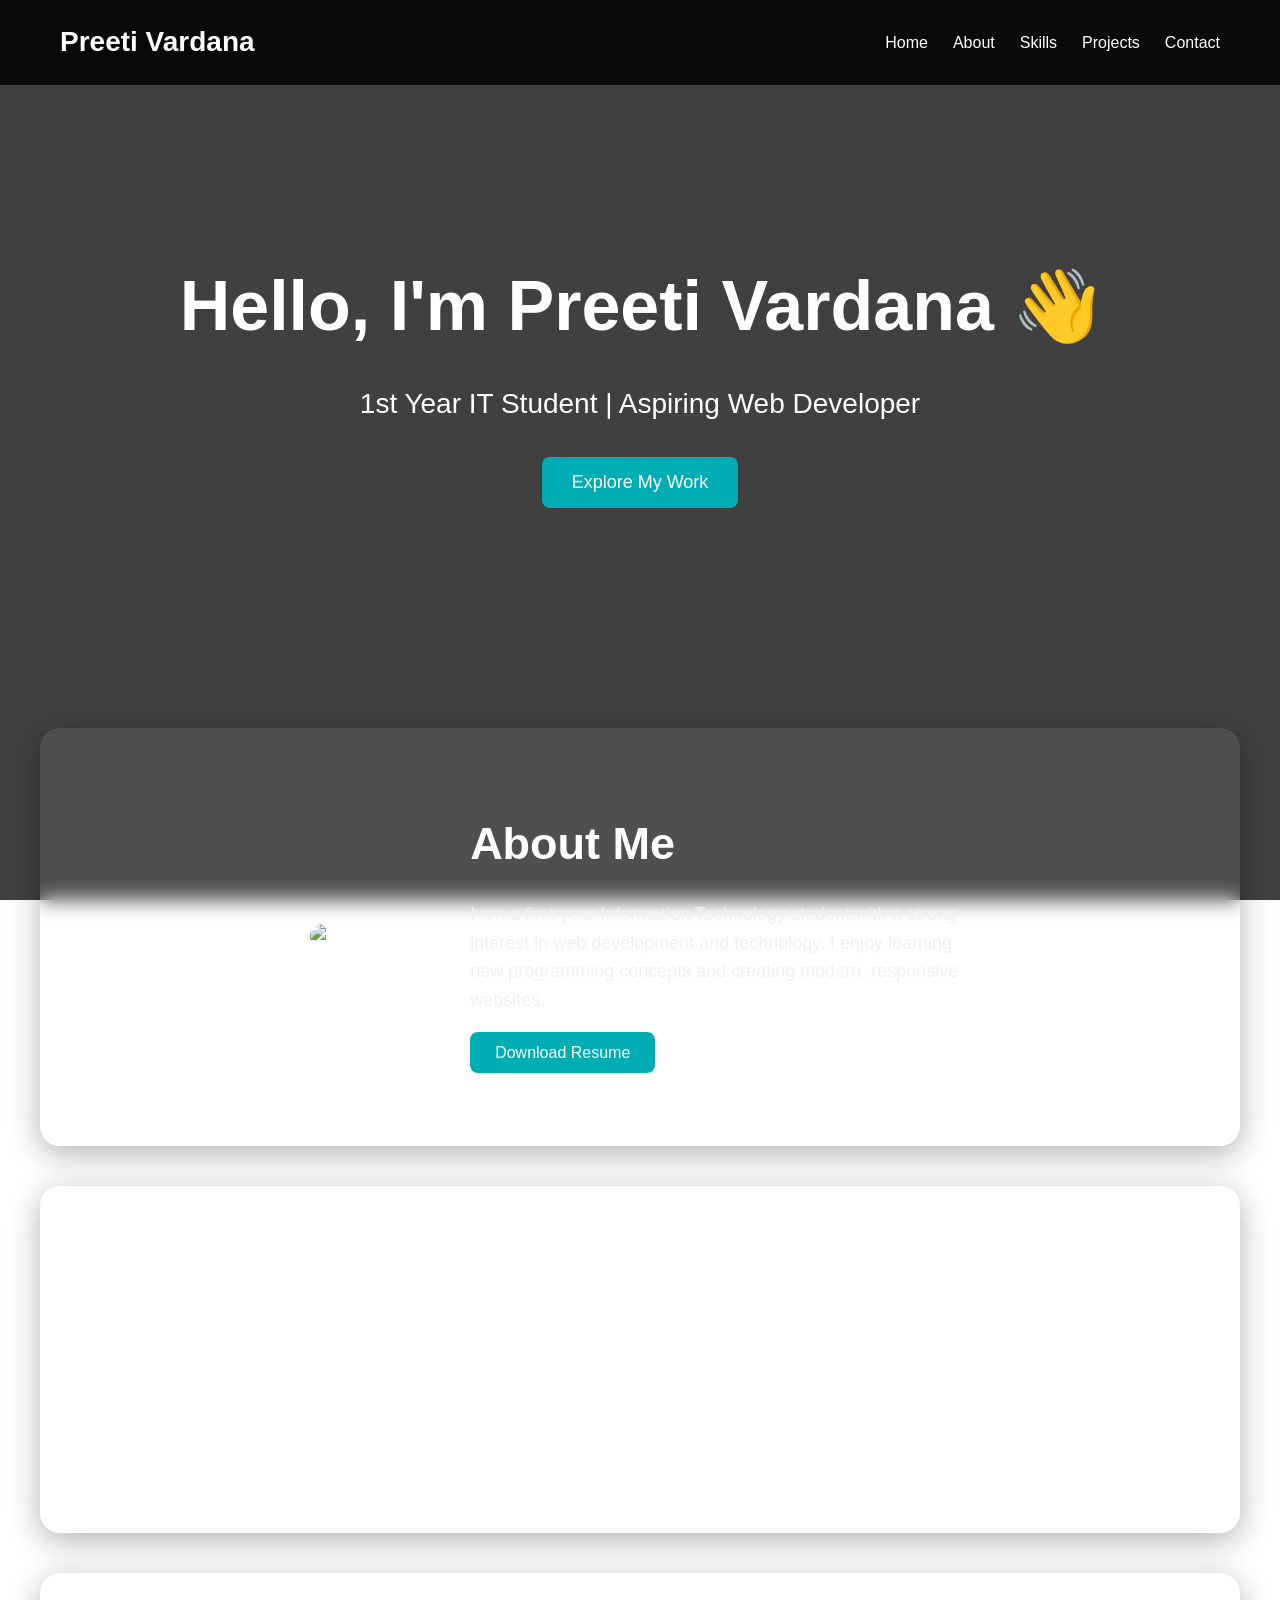
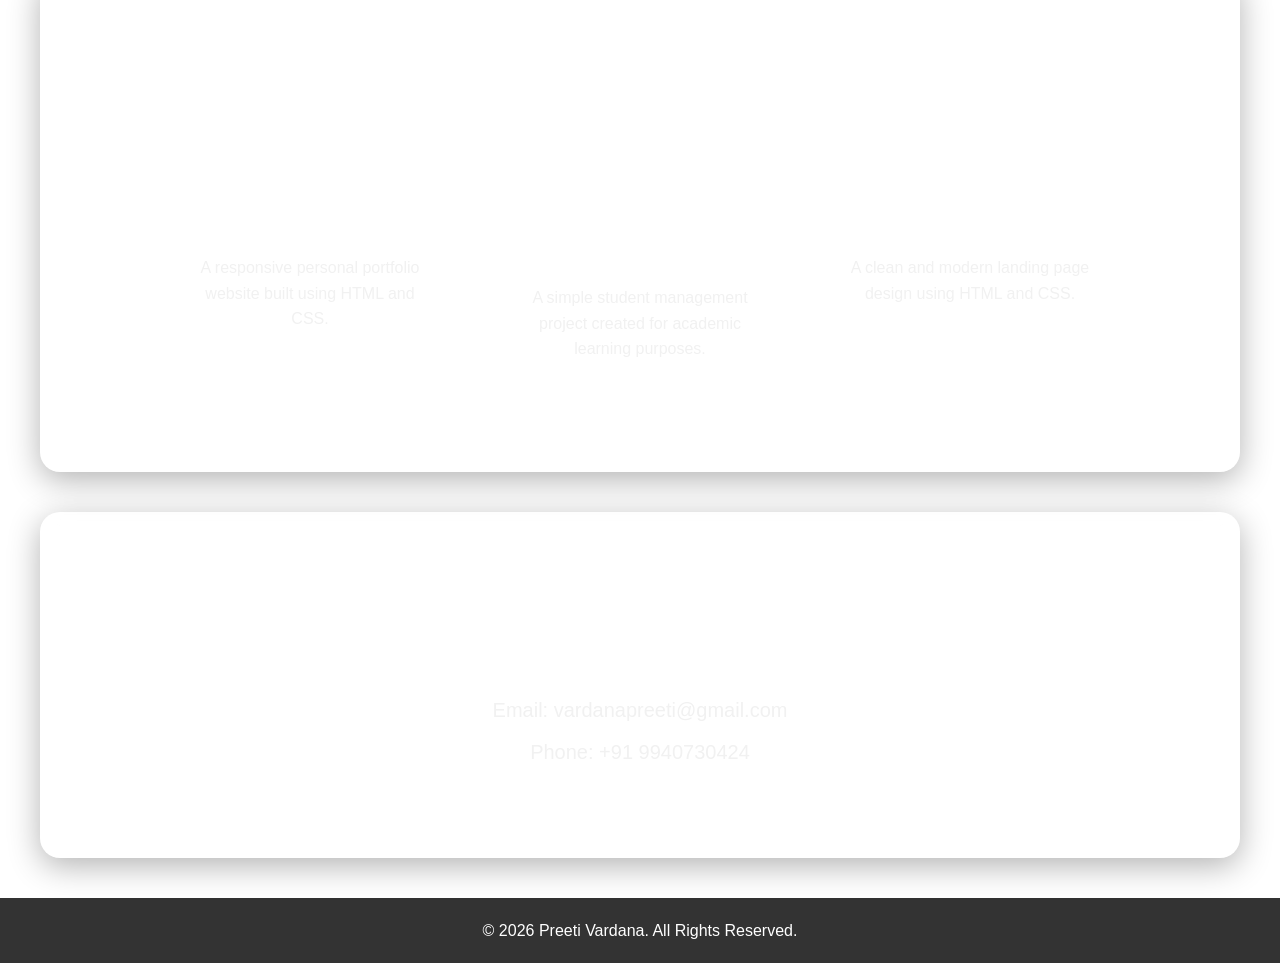
==== index.html @ 457b0c3e "Add files via upload" ====
<!DOCTYPE html>
<html lang="en">

<head>

  <meta charset="UTF-8">

  <meta name="viewport" content="width=device-width, initial-scale=1.0">

  <title>Portfolio Website</title>

  <link rel="stylesheet" href="style.css">

</head>

<body>

  <!-- Header Section -->

  <header>

    <nav>

      <h1 class="logo">Preeti Vardana</h1>

      <ul>

        <li><a href="#">Home</a></li>
        <li><a href="#about">About</a></li>
        <li><a href="#skills">Skills</a></li>
        <li><a href="#projects">Projects</a></li>
        <li><a href="#contact">Contact</a></li>

      </ul>

    </nav>

    <!-- Hero Section -->

    <div class="hero">

      <h2>Hello, I'm Preeti Vardana 👋</h2>

      <p>
        1st Year IT Student | Aspiring Web Developer
      </p>

      <button>Explore My Work</button>

    </div>

  </header>

  <!-- About Section -->

  <section class="about" id="about">

    <div class="about-image">

      <img src="images/profile.jpg" alt="Profile Image">

    </div>

    <div class="about-content">

      <h2>About Me</h2>

      <p>
        I am a first-year Information Technology student with
        a strong interest in web development and technology.
        I enjoy learning new programming concepts and creating
        modern, responsive websites.
      </p>

      <a href="Preeti_Vardana_Final_Resume.pdf" download>
        Download Resume
      </a>

    </div>

  </section>

  <!-- Skills Section -->

  <section class="skills" id="skills">

    <h2>My Skills</h2>

    <div class="skill-box">

      <div class="card">HTML</div>
      <div class="card">CSS</div>
      <div class="card">JavaScript</div>
      <div class="card">C Programming</div>
      <div class="card">Python</div>
      <div class="card">Problem Solving</div>

    </div>

  </section>

  <!-- Projects Section -->

  <section class="projects" id="projects">

    <h2>Projects</h2>

    <div class="project-container">

      <div class="project-card">

        <h3>Portfolio Website</h3>

        <p>
          A responsive personal portfolio website built using
          HTML and CSS.
        </p>

      </div>

      <div class="project-card">

        <h3>Student Management System</h3>

        <p>
          A simple student management project created for
          academic learning purposes.
        </p>

      </div>

      <div class="project-card">

        <h3>Landing Page Design</h3>

        <p>
          A clean and modern landing page design using
          HTML and CSS.
        </p>

      </div>

    </div>

  </section>

  <!-- Contact Section -->

  <section class="contact" id="contact">

    <h2>Contact Me</h2>

    <p>Email: vardanapreeti@gmail.com</p>

    <p>Phone: +91 9940730424</p>

  </section>

  <!-- Footer -->

  <footer>

    <p>
      © 2026 Preeti Vardana. All Rights Reserved.
    </p>

  </footer>

</body>

</html>
---- style.css ----
html {
  scroll-behavior: smooth;
}

* {
  margin: 0;
  padding: 0;
  box-sizing: border-box;
}

body {

  font-family: Arial, sans-serif;

  line-height: 1.6;

  background:
    linear-gradient(
      rgba(0,0,0,0.75),
      rgba(0,0,0,0.75)
    ),
    url("images/background.jpg");

  background-size: cover;

  background-attachment: fixed;

  color: white;
}

/* Navbar */

nav {

  background-color: rgba(0,0,0,0.85);

  display: flex;

  justify-content: space-between;

  align-items: center;

  padding: 20px 60px;

  position: fixed;

  width: 100%;

  top: 0;

  left: 0;

  z-index: 1000;

  backdrop-filter: blur(10px);
}

.logo {
  font-size: 28px;
}

nav ul {

  display: flex;

  list-style: none;

  gap: 25px;
}

nav a {

  color: white;

  text-decoration: none;

  transition: 0.3s;
}

nav a:hover {
  color: #00adb5;
}

/* Hero Section */

.hero {

  text-align: center;

  padding: 250px 20px 180px;
}

.hero h2 {

  font-size: 70px;

  margin-bottom: 20px;
}

.hero p {

  font-size: 28px;

  margin-bottom: 30px;
}

.hero button {

  padding: 15px 30px;

  border: none;

  background-color: #00adb5;

  color: white;

  font-size: 18px;

  border-radius: 8px;

  cursor: pointer;

  transition: 0.3s;
}

.hero button:hover {

  background-color: #008891;

  transform: scale(1.05);
}

/* Shared Section Style */

.about,
.skills,
.projects,
.contact {

  background: rgba(255, 255, 255, 0.08);

  backdrop-filter: blur(10px);

  border-radius: 20px;

  margin: 40px;

  padding: 80px 40px;

  box-shadow: 0 8px 32px rgba(0,0,0,0.3);
}

/* About Section */

.about {

  display: flex;

  justify-content: center;

  align-items: center;

  gap: 50px;

  flex-wrap: wrap;
}

.about img {

  width: 300px;

  height: 300px;

  object-fit: cover;

  border-radius: 15px;
}

.about-content {

  max-width: 500px;
}

.about-content h2 {

  font-size: 45px;

  margin-bottom: 20px;
}

.about-content p {

  font-size: 18px;

  margin-bottom: 25px;

  color: #f1f1f1;
}

.about-content a {

  background-color: #00adb5;

  color: white;

  padding: 12px 25px;

  text-decoration: none;

  border-radius: 8px;

  transition: 0.3s;
}

.about-content a:hover {

  background-color: #008891;
}

/* Skills Section */

.skills {

  text-align: center;
}

.skills h2 {

  font-size: 45px;

  margin-bottom: 50px;
}

.skill-box {

  display: flex;

  justify-content: center;

  gap: 25px;

  flex-wrap: wrap;
}

.card {

  background-color: rgba(255,255,255,0.12);

  color: white;

  padding: 20px 40px;

  border-radius: 12px;

  backdrop-filter: blur(5px);

  transition: 0.3s;

  font-weight: bold;
}

.card:hover {

  transform: translateY(-8px);

  background-color: #00adb5;
}

/* Projects Section */

.projects {

  text-align: center;
}

.projects h2 {

  font-size: 45px;

  margin-bottom: 50px;
}

.project-container {

  display: flex;

  justify-content: center;

  gap: 30px;

  flex-wrap: wrap;
}

.project-card {

  width: 300px;

  background: rgba(255,255,255,0.1);

  padding: 30px;

  border-radius: 15px;

  transition: 0.3s;
}

.project-card:hover {

  transform: translateY(-8px);

  background-color: rgba(255,255,255,0.18);
}

.project-card h3 {

  margin-bottom: 20px;
}

.project-card p {

  color: #f1f1f1;
}

/* Contact Section */

.contact {

  text-align: center;
}

.contact h2 {

  font-size: 45px;

  margin-bottom: 30px;
}

.contact p {

  font-size: 20px;

  margin-bottom: 10px;

  color: #f1f1f1;
}

/* Footer */

footer {

  background-color: rgba(0,0,0,0.8);

  text-align: center;

  padding: 20px;

  margin-top: 40px;
}

/* Responsive Design */

@media screen and (max-width: 768px) {

  nav {

    flex-direction: column;

    gap: 15px;
  }

  nav ul {

    flex-direction: column;

    text-align: center;
  }

  .hero h2 {

    font-size: 40px;
  }

  .hero p {

    font-size: 20px;
  }

  .about {

    flex-direction: column;

    text-align: center;
  }

  .about img {

    width: 250px;

    height: 250px;
  }

}
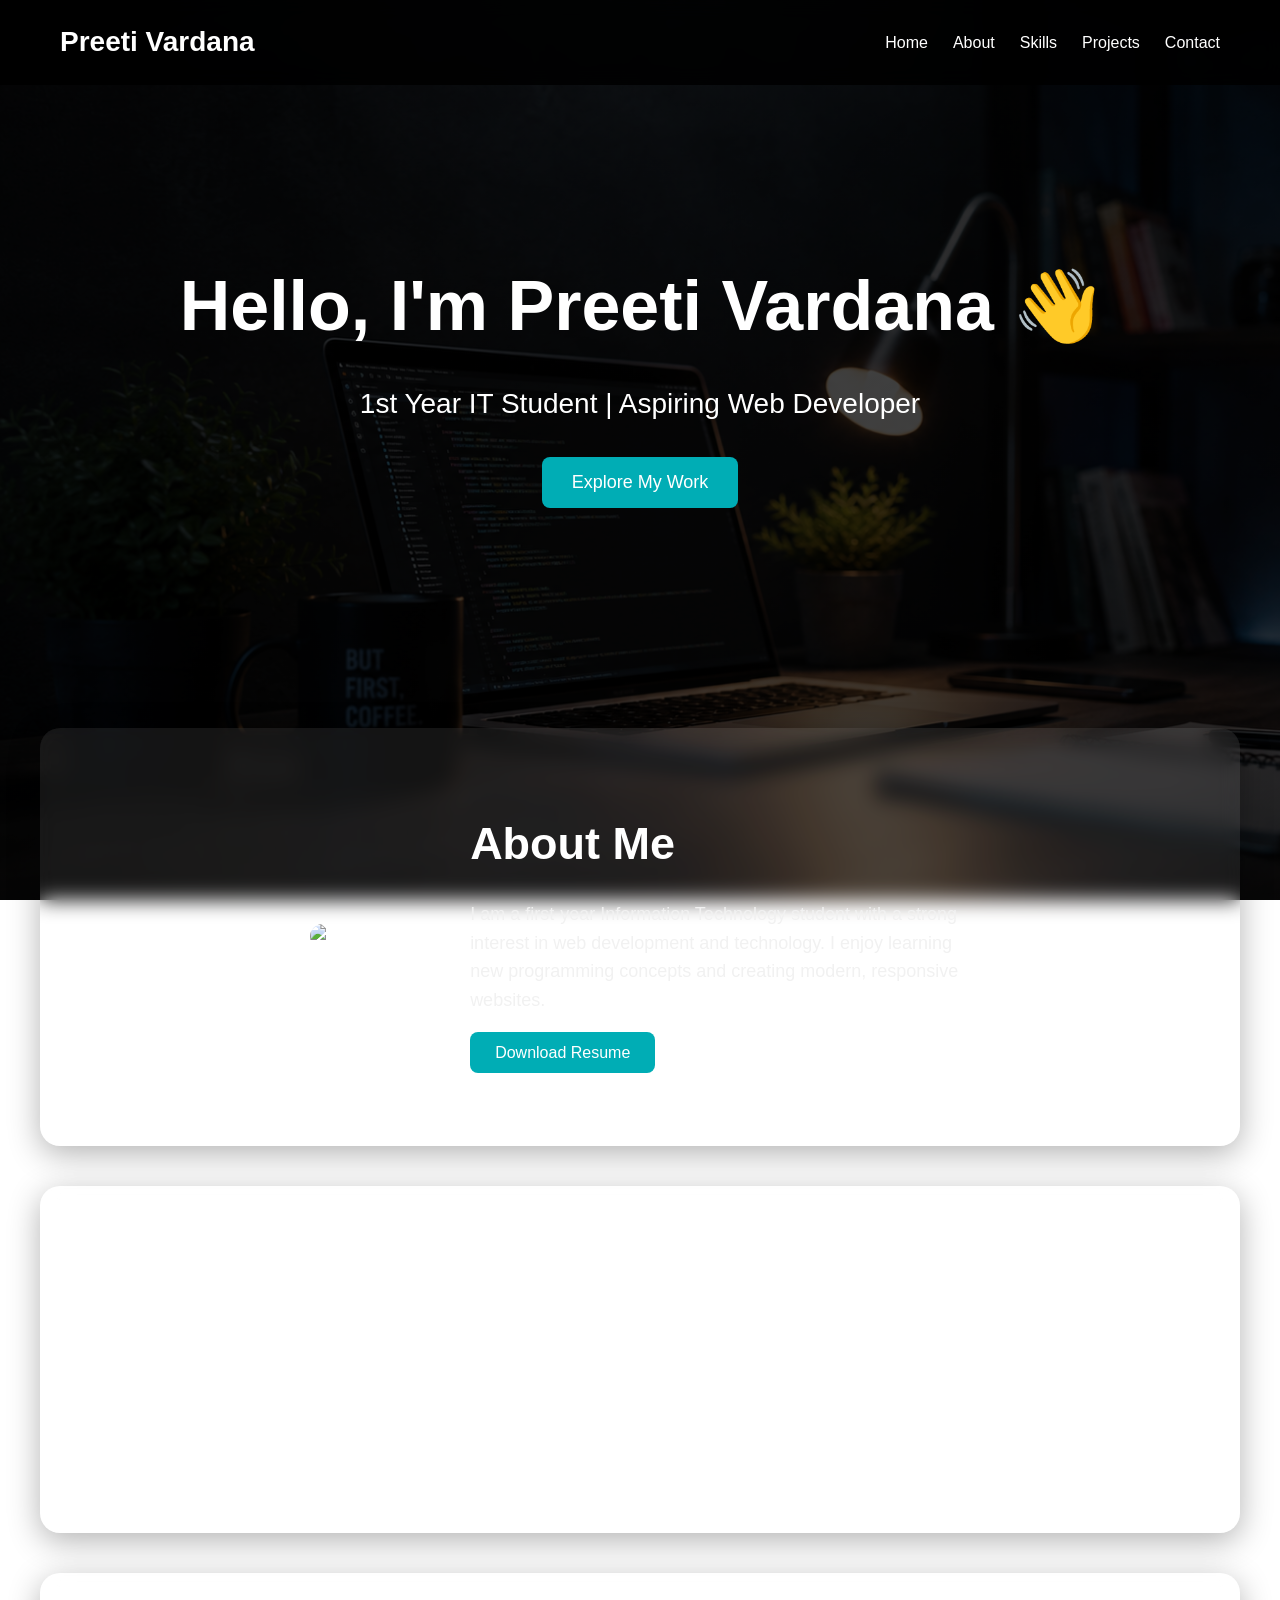
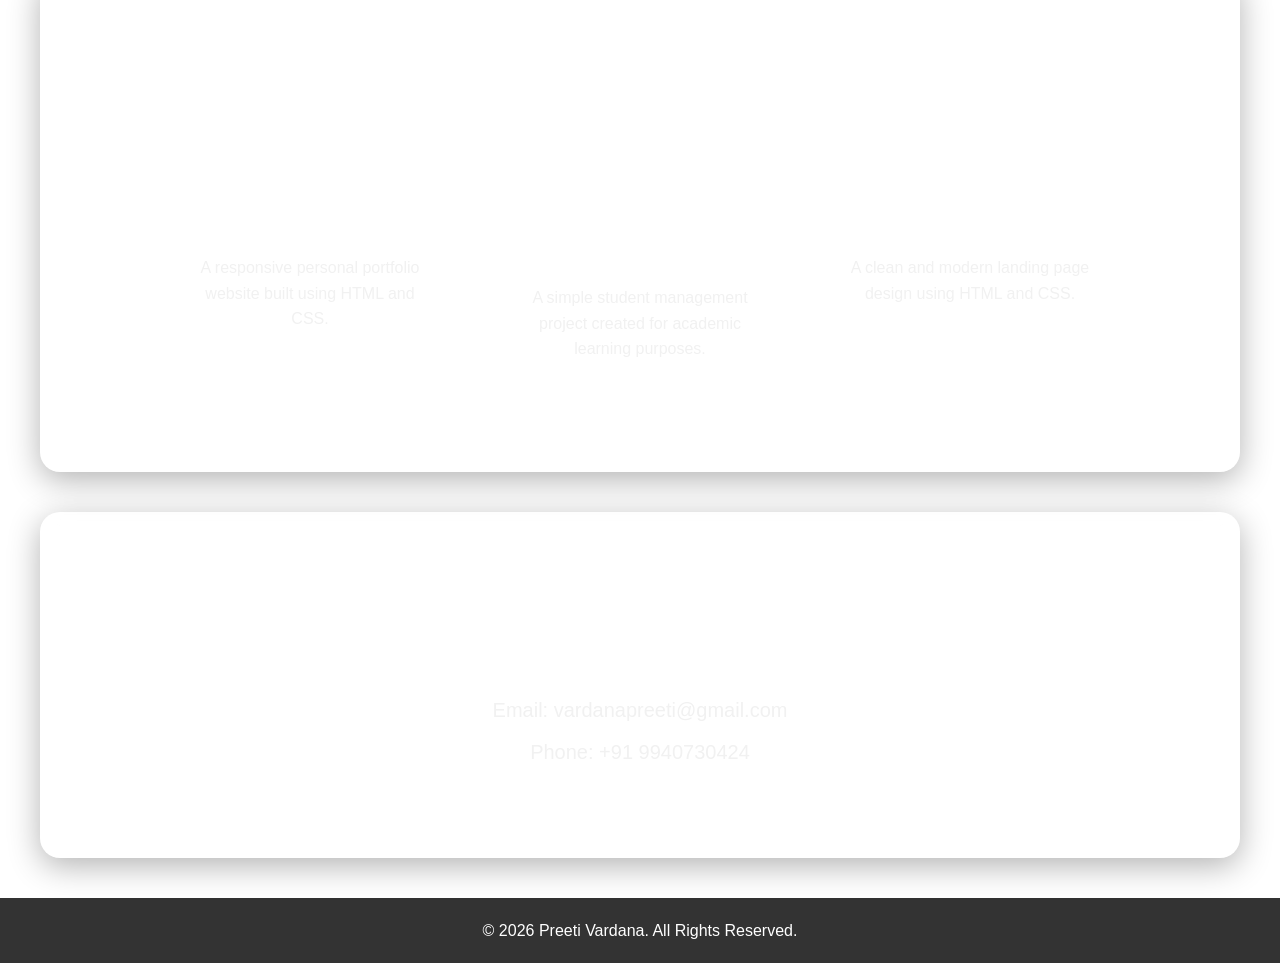
==== commit 2f1e092b: "Fix HTML encoding issues in index.html" ====
--- a/index.html
+++ b/index.html
@@ -72,7 +72,7 @@
         modern, responsive websites.
       </p>
 
-      <a href="Preeti_Vardana_Final_Resume.pdf" download>
+      <a href="resume.pdf" download>
         Download Resume
       </a>
 
@@ -168,4 +168,4 @@
 
 </body>
 
-</html>+</html>
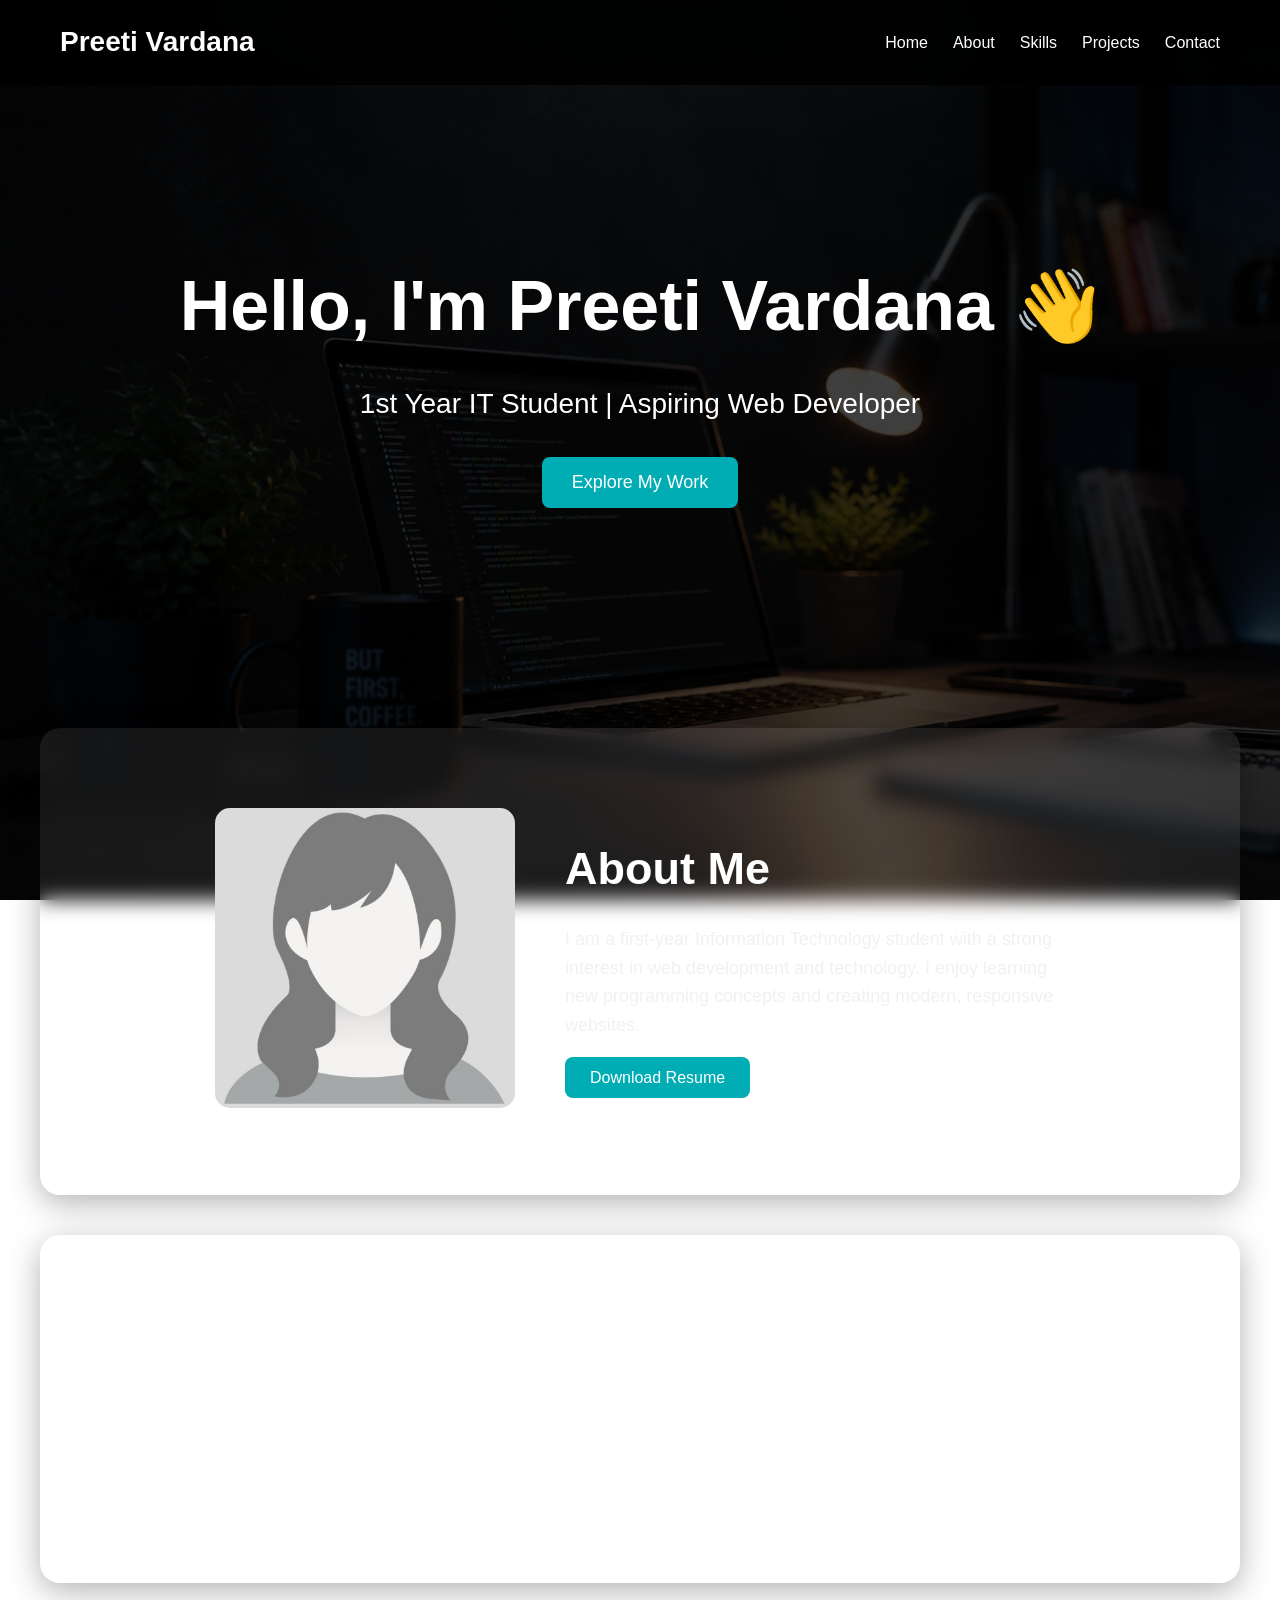
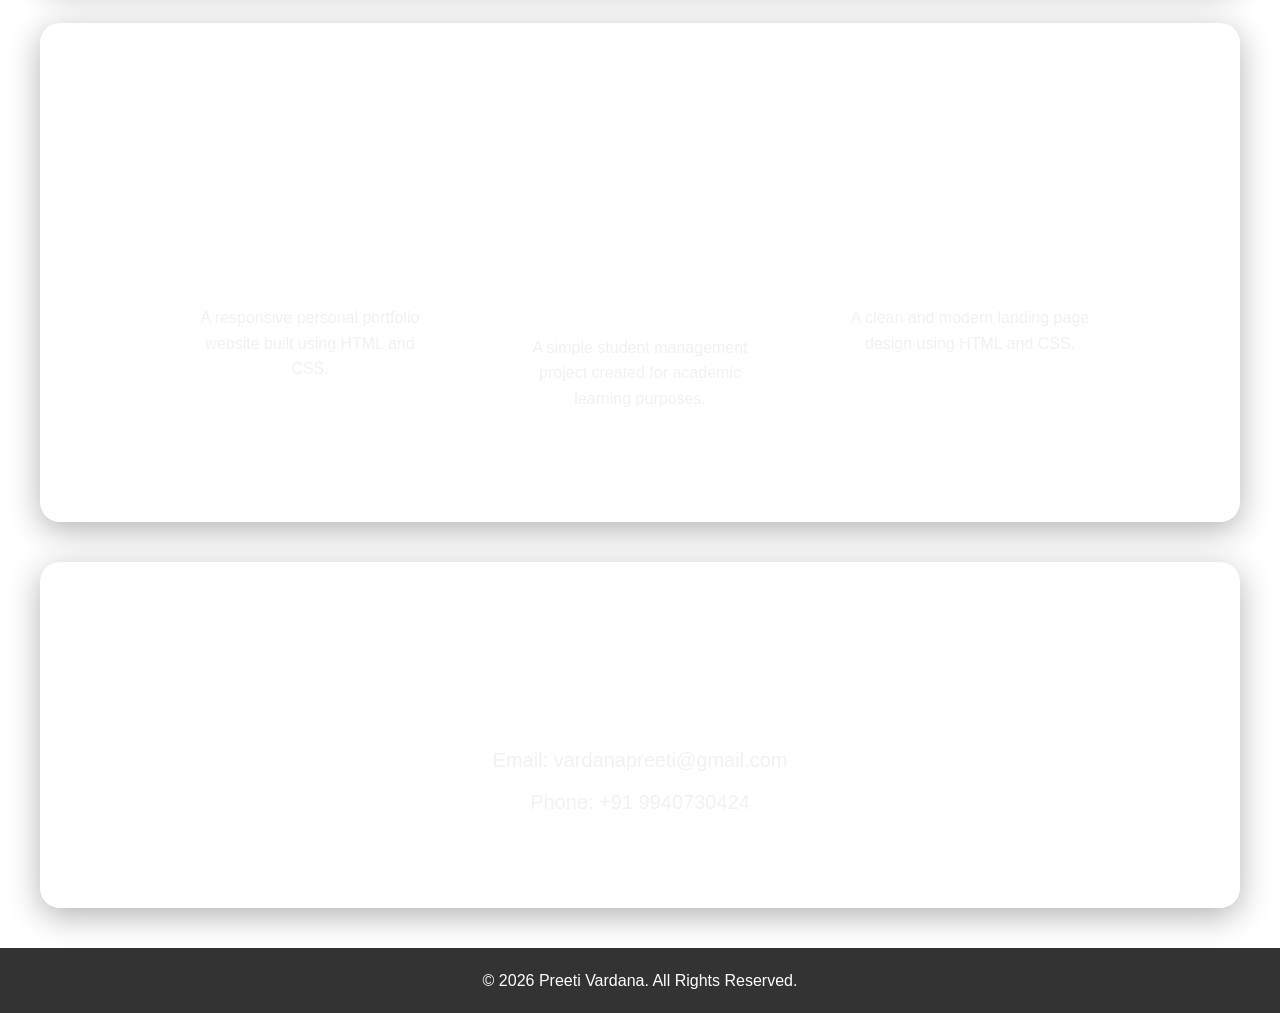
==== commit e009d1ea: "Update index.html" ====
--- a/index.html
+++ b/index.html
@@ -57,7 +57,7 @@
 
     <div class="about-image">
 
-      <img src="images/profile.jpg" alt="Profile Image">
+      <img src="images/Profile.jpg" alt="Profile Image">
 
     </div>
 
